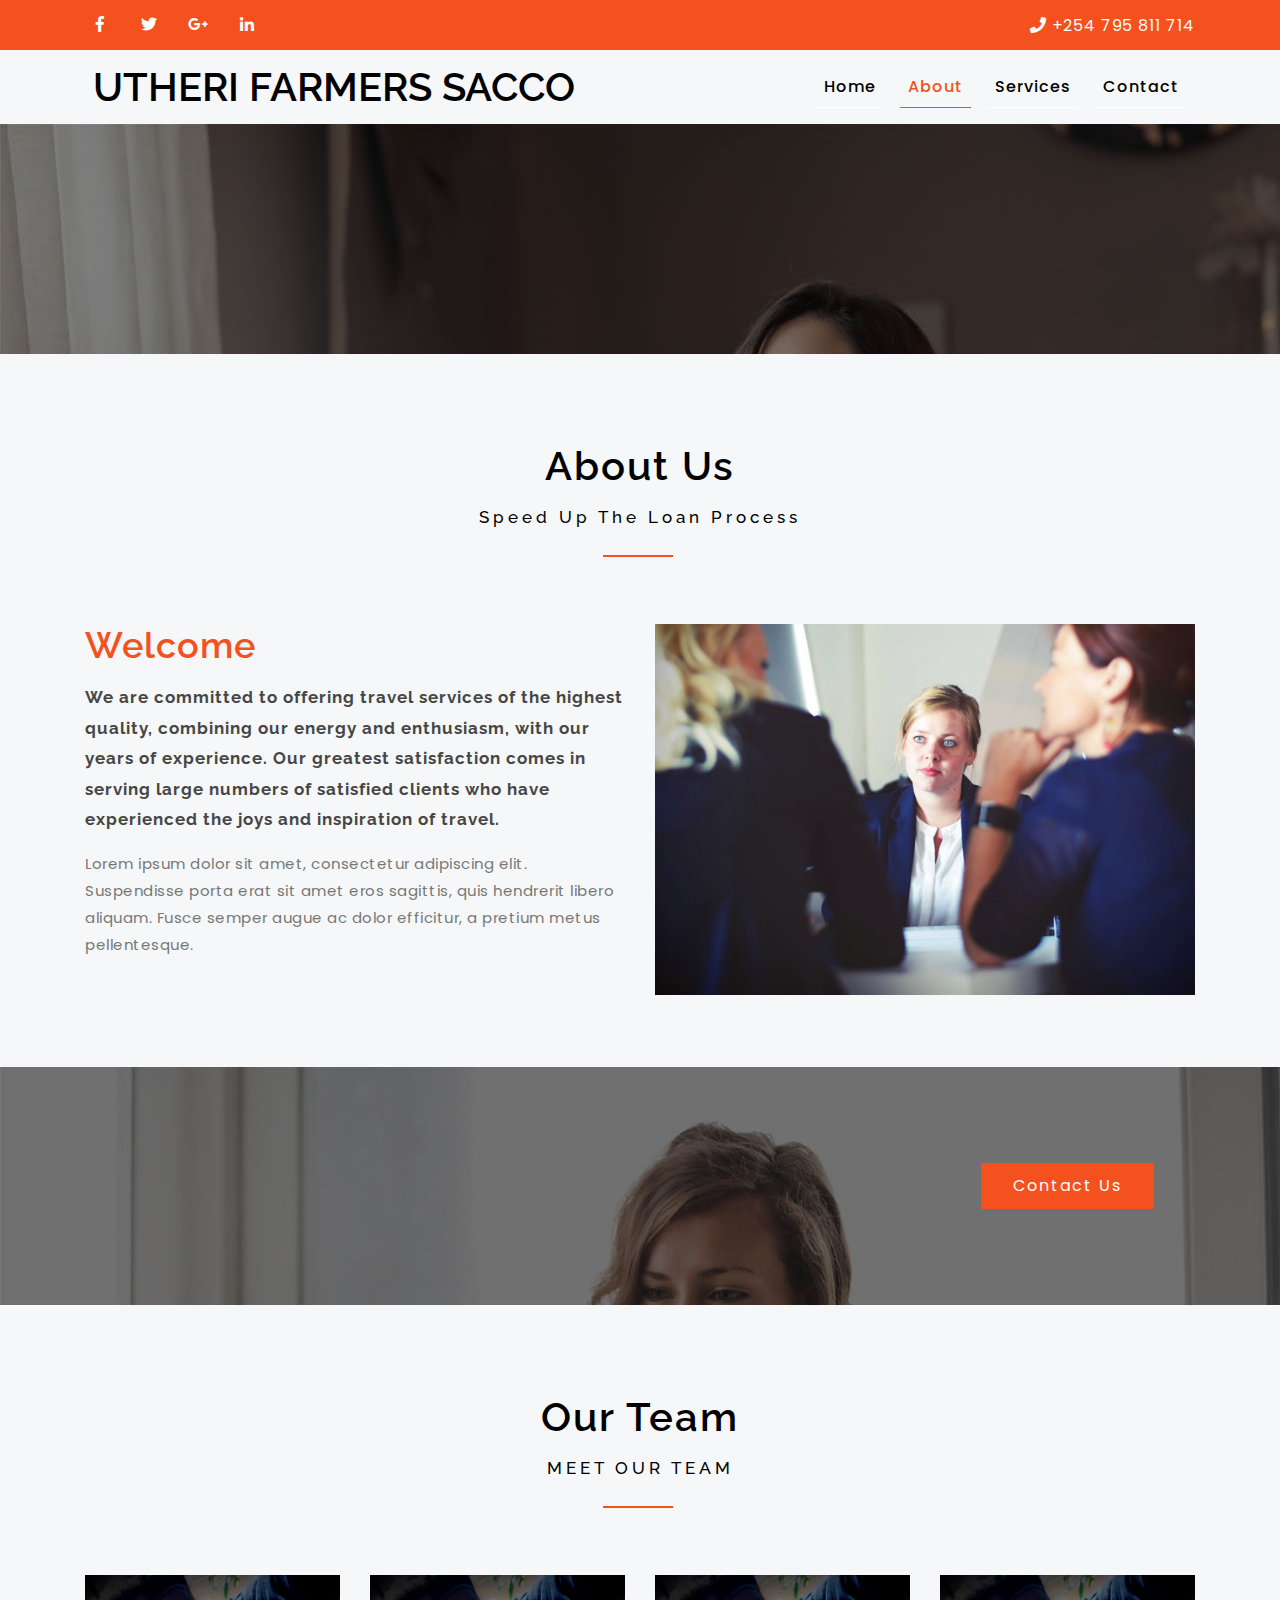
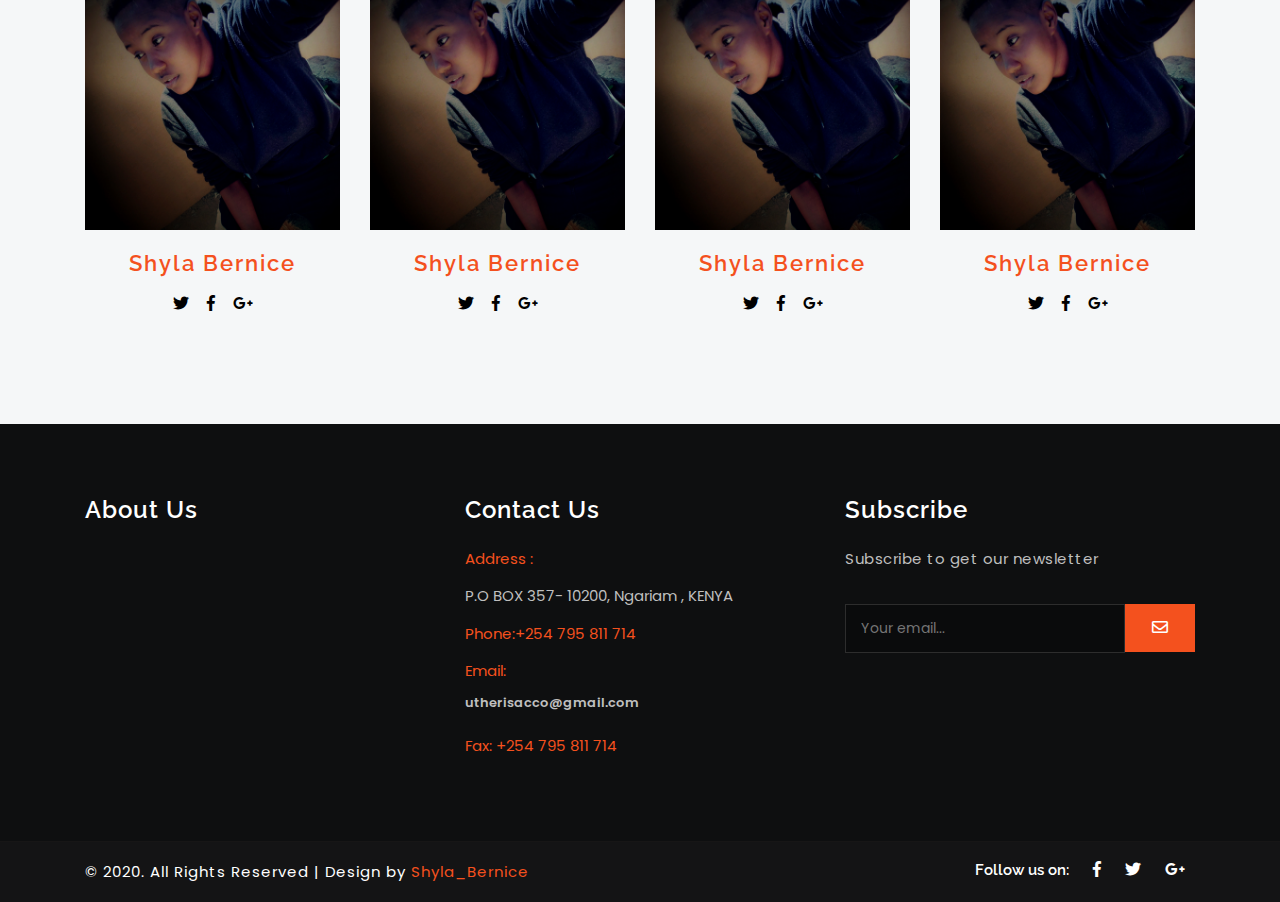
==== about.html @ 1e0673fe "first" ====
<!--
Author: W3layouts
Author URL: http://w3layouts.com
License: Creative Commons Attribution 3.0 Unported
License URL: http://creativecommons.org/licenses/by/3.0/
-->
<!DOCTYPE HTML>
<html lang="zxx">

<head>
	<title>UTHERI</title>
	<meta name="viewport" content="width=device-width, initial-scale=1">
	<meta charset="utf-8">
	<meta name="keywords" content="Home Loan Responsive web template, Bootstrap Web Templates, Flat Web Templates, Android Compatible web template, 
SmartPhone Compatible web template, free WebDesigns for Nokia, Samsung, LG, SonyEricsson, Motorola web design" />
	<script>
		addEventListener("load", function () {
			setTimeout(hideURLbar, 0);
		}, false);

		function hideURLbar() {
			window.scrollTo(0, 1);
		}
	</script>

	<!-- Bootstrap Core CSS -->
	<link href="css/bootstrap.css" rel='stylesheet' type='text/css' />
	<link href="css/style.css" rel='stylesheet' type='text/css' />
	<!-- font-awesome icons -->
	<link href="css/fontawesome-all.min.css" rel="stylesheet">
	<!-- //Custom Theme files -->
	<!-- online fonts -->
	<!-- titles -->
	<link href="//fonts.googleapis.com/css?family=Raleway:300,400,500,600,700,800,900" rel="stylesheet">
	<!-- body -->
	<link href="//fonts.googleapis.com/css?family=Poppins:400,500,600,700,800" rel="stylesheet">
</head>

<body>
		
	<!-- header -->
	<header>
		<div class="top">
				<div class="container">
					<div class="t-op row">
						<div class="col-sm-6 top-middle">
							<ul>
								<li><a href="#"><i class="fab fa-facebook-f"></i></a></li>
								<li><a href="#"><i class="fab fa-twitter"></i></a></li>
								<li><a href="#"><i class="fab fa-google-plus-g"></i></a></li>
								<li><a href="#"><i class="fab fa-linkedin-in"></i></a></li>
							</ul>
						</div>
						<div class="col-sm-6 top-left">
							<ul>
								<li><i class="fas fa-phone"></i> +254 795 811 714 </li>
							</ul>
						</div>
					</div>
				</div>
			</div>
			<div class="container">
				<nav class="navbar navbar-expand-lg navbar-light">
					<h1>
						<a class="navbar-brand text-capitalize" href="index.html">
							UTHERI FARMERS SACCO
						</a>
					</h1>
					<button class="navbar-toggler" type="button" data-toggle="collapse" data-target="#navbarSupportedContent" aria-controls="navbarSupportedContent"
						aria-expanded="false" aria-label="Toggle navigation">
						<span class="navbar-toggler-icon"></span>
					</button>
					<div class="collapse navbar-collapse" id="navbarSupportedContent">
						<ul class="navbar-nav text-center  ml-lg-auto">
							<li class="nav-item mr-3">
								<a class="nav-link" href="index.html">Home
									<span class="sr-only">(current)</span>
								</a>
							</li>
							<li class="nav-item  active mr-3">
								<a class="nav-link" href="about.html">About</a>
							</li>
							<li class="nav-item  mr-3">
								<a class="nav-link" href="services.html">Services</a>
							</li>
						
							<li class="nav-item">
								<a class="nav-link" href="contact.html">contact</a>
							</li>
						</ul>
					</div>
				</nav>
			</div>
		</header>
		<!-- //header -->
	<!-- banner -->
	<section class="banner-1">
	</section>
	<!-- //banner -->
	<!-- about -->
	<section class="welcome py-5">
		<div class="container py-md-4 mt-md-3">
			<h2 class="heading-agileinfo">About Us <span>Speed Up the Loan Process</span></h2>
			<span class="w3-line black"></span>
			<div class="row about-tp mt-md-5 pt-5">
				<div class="col-lg-6 welcome-left">
					<h3>Welcome</h3>
					<h4>We are committed to offering travel services of the highest quality, combining our energy and enthusiasm, with our years
						of experience. Our greatest satisfaction comes in serving large numbers of satisfied clients who have experienced the
						joys and inspiration of travel.</h4>
					<p>Lorem ipsum dolor sit amet, consectetur adipiscing elit. Suspendisse porta erat sit amet eros sagittis, quis hendrerit
						libero aliquam. Fusce semper augue ac dolor efficitur, a pretium metus pellentesque.</p>
				</div>
				<div class="col-lg-6 welcome-right">
					<div class="welcome-right-top">
						<img src="images/g1.jpg" alt="" class="img-fluid">
					</div>
				</div>
			</div>
		</div>
	</section>
	<!-- //about -->
	<!-- w3layouts_bottom -->
<section class="w3layouts_bottom">
	<div class="container">
		<div class="row">
			<div class="col-lg-9 w3layouts_getin_info">
				<h3></h3>
			</div>
			<div class="col-lg-3 w3layouts_getin">
				<a href="contact.html">Contact Us</a>
			</div>
		</div>
	</div>
</section>
<!-- //w3layouts_bottom -->

	<!-- about-team -->
	<section class="team py-5">
		<div class="container py-md-4 mt-md-3">
			<h3 class="heading-agileinfo">Our Team <span>MEET OUR TEAM </span></h3>
			<span class="w3-line black"></span>
			<div class="row team-row-agileinfo mt-md-5 pt-5">
				<div class="col-lg-3 col-md-6 col-sm-6 team-grids">
					<div class="thumbnail team-agileits">
						<img src="images/me.jpg" class="img-fluid" alt="" />
						<div class="effectd-caption">
							<h4 class="mb-3">Shyla Bernice</h4>
							<div class="social-lsicon">
								<a href="#" class="social-button twitter">
									<span class="fab fa-twitter"></span>
								</a>
								<a href="#" class="social-button facebook">
									<span class="fab fa-facebook-f"></span>
								</a>
								<a href="#" class="social-button google">
									<span class="fab fa-google-plus-g"></span>
								</a>
							</div>
						</div>
					</div>
				</div>
				<div class="col-lg-3 col-md-6 col-sm-6 team-grids">
					<div class="thumbnail team-agileits">
						<img src="images/me.jpg" class="img-fluid" alt="" />
						<div class="effectd-caption">
							<h4 class="mb-3">Shyla Bernice </h4>
							<div class="social-lsicon">
								<a href="#" class="social-button twitter">
									<span class="fab fa-twitter"></span>
								</a>
								<a href="#" class="social-button facebook">
									<span class="fab fa-facebook-f"></span>
								</a>
								<a href="#" class="social-button google">
									<span class="fab fa-google-plus-g"></span>
								</a>
							</div>
						</div>
					</div>
				</div>
				<div class="col-lg-3 col-md-6 col-sm-6 team-grids">
					<div class="thumbnail team-agileits">
						<img src="images/me.jpg" class="img-fluid" alt="" />
						<div class="effectd-caption">
							<h4 class="mb-3">Shyla Bernice</h4>
							<div class="social-lsicon">
								<a href="#" class="social-button twitter">
									<span class="fab fa-twitter"></span>
								</a>
								<a href="#" class="social-button facebook">
									<span class="fab fa-facebook-f"></span>
								</a>
								<a href="#" class="social-button google">
									<span class="fab fa-google-plus-g"></span>
								</a>
							</div>
						</div>
					</div>
				</div>
				<div class="col-lg-3 col-md-6 col-sm-6 team-grids">
					<div class="thumbnail team-agileits">
						<img src="images/me.jpg" class="img-fluid" alt="" />
						<div class="effectd-caption">
							<h4 class="mb-3">Shyla Bernice</h4>
							<div class="social-lsicon">
								<a href="#" class="social-button twitter">
									<span class="fab fa-twitter"></span>
								</a>
								<a href="#" class="social-button facebook">
									<span class="fab fa-facebook-f"></span>
								</a>
								<a href="#" class="social-button google">
									<span class="fab fa-google-plus-g"></span>
								</a>
							</div>
						</div>
					</div>
				</div>
			</div>
		</div>
	</section>
	<!-- //about-team -->

<!--footer-->
<footer>
	<div class="container py-md-4 mt-md-3">
		<div class="row footer-top-w3layouts-agile py-5">
			<div class="col-lg-4 col-md-6 col-sm-6 footer-grid">
				<div class="footer-title">
					<h3>About Us</h3>
				</div>
				<div class="footer-text">
					<p>

					</p>
				</div>
			</div>
			<div class="col-lg-4 col-md-6 col-sm-6 footer-grid">
				<div class="footer-title">
					<h3>Contact Us</h3>
				</div>
				<div class="footer-office-hour">
					<ul>
						<li class="hd">Address :</li>
						<li>P.O BOX 357- 10200, Ngariam , KENYA</li>

					</ul>
					<ul>
						<li class="hd">Phone:+254 795 811 714 </li>
						<li class="hd">Email:
							<a href="mailto:info@example.com">utherisacco@gmail.com</a>
						</li>
						<li class="hd">Fax: +254 795 811 714</li>
					</ul>
				</div>
			</div>
			
			<div class="col-lg-4 col-md-6 col-sm-6 footer-grid">
				<div class="footer-title">
					<h3>Subscribe</h3>
				</div>
				<p>Subscribe to get our newsletter </p>
				<form action="#" method="post" class="newsletter">
					<input class="email" type="email" placeholder="Your email..." required="">
					<button class="btn1">
						<i class="far fa-envelope"></i>
					</button>
				</form>
				<div class="clearfix"></div>
			</div>
		</div>
	</div>
</footer>
<!---->
<div class="copyright py-3">
	<div class="container">
		<div class="copyrighttop">
			<ul>
				<li>
					<h4>Follow us on:</h4>
				</li>
				<li>
					<a class="facebook" href="#">
						<i class="fab fa-facebook-f"></i>
					</a>
				</li>
				<li>
					<a class="facebook" href="#">
						<i class="fab fa-twitter"></i>
					</a>
				</li>
				<li>
					<a class="facebook" href="#">
						<i class="fab fa-google-plus-g"></i>
					</a>
				</li>
			
			</ul>
		</div>
		<div class="copyrightbottom">
			<p>© 2020. All Rights Reserved | Design by
				<a href="....">Shyla_Bernice</a>
			</p>
		</div>
		<div class="clearfix"></div>
	</div>
</div>

<!-- //Modal -->
<!-- js-->
	<script src="js/jquery-2.2.3.min.js"></script>
<!-- js-->
	<!-- Bootstrap Core JavaScript -->
	<script src="js/bootstrap.js ">
	</script>
	<!-- //Bootstrap Core JavaScript -->
</body>
</html>
---- css/style.css ----
/*
Author: W3layout
Author URL: http://w3layouts.com
License: Creative Commons Attribution 3.0 Unported
License URL: http://creativecommons.org/licenses/by/3.0/
*/

html,
body {
    font-family: 'Poppins', sans-serif;
    font-size: 100%;
    overflow-x: hidden;
	background:#f5f7f8;
}

body a {
    transition: 0.5s all ease;
    -webkit-transition: 0.5s all ease;
    -moz-transition: 0.5s all ease;
    -o-transition: 0.5s all ease;
    -ms-transition: 0.5s all ease;
    text-decoration: none;
}

h1,
h2,
h3,
h4,
h5,
h6 {
    margin: 0;
	font-weight: 600;
    font-family: 'Raleway', sans-serif;
}

p {
    line-height: 1.8;
    font-size: 15px;
    color: #333;
    letter-spacing: 0.5px;
}

ul {
    margin: 0;
    padding: 0;
}

li {
    list-style-type: none;
}

body a:hover {
    text-decoration: none;
}

/* banner */

/* header */

.navbar-light .navbar-brand {
    font-size: 1em;
    color: #000;
}

header h1 a span {
    color: #fff;
    display: block;
    font-size: 12px;
    letter-spacing: 5px;
    word-spacing: 5px;
}

.navbar-light .navbar-nav .nav-link {
    font-weight: 500;
    text-transform: capitalize;
    color: #000;
    letter-spacing: 1px;
    border-bottom: 1px solid #fff;
}

.navbar-light .navbar-nav .nav-link:hover,
.navbar-light .navbar-nav .nav-link:focus,
.navbar-light .navbar-nav .show>.nav-link,
.navbar-light .navbar-nav .active>.nav-link,
.navbar-light .navbar-nav .nav-link.show,
.navbar-light .navbar-nav .nav-link.active {
    color: #f4511e;
    border-bottom: 1px solid #f4511e;
}

.w3ls-btn {
    letter-spacing: 1px;
    font-weight: 600;
}

/*-- //header --*/
/* -- TOP HEADER */
.top-middle li {
    display: inline-block;
}
.top .top-middle, .top .top-right {
    padding: 0px;
}
.top .top-left {
    padding: 4px 0 0;
    text-align: right;
}
.top-left li {
    display: inline-block;
	color:#fff;
    margin-right: 0em;
    letter-spacing: 1px;
}
.top {
    padding: 10px 0;
    background: #f4511e;
}
.top-middle {
    text-align: left;
}
.top-left p{
	color:#fff;
    font-size: 16px;
    margin-top: 3px;
}
.top-left i.fab fa {
    margin-right: 2px;
    color: #ffffff;
    font-size: 20px;
}

.top-middle li {
    margin-right: 15px;
}
.top-middle i.fab.fa-facebook-f {
    font-size: 16px;
    text-align: center;
    line-height: 29px;
    width: 30px;
    height: 30px;
}
.top-middle i.fab.fa-facebook-f:hover {
    color: #527dbd;
}
.top-middle i.fab.fa-twitter {
    font-size: 16px;
    text-align: center;
    line-height: 29px;
    width: 30px;
    height: 30px;
}
.top-middle i.fab.fa-twitter:hover {
    color: #1da1f2;
}
.top-middle i.fab.fa-google-plus-g {
    font-size: 16px;
    text-align: center;
    line-height: 29px;
    width: 30px;
    height: 30px;
}
.top-middle i.fab.fa-google-plus-g:hover {
    color: #dd4b39;
}
.top-middle i.fab.fa-linkedin-in {
    font-size: 16px;
    text-align: center;
    line-height: 29px;
    width: 30px;
    height: 30px;
}
.top-middle i.fab.fa-linkedin-in:hover {
    color: #0077b5;
}
.top-middle  i.fab {
	color: #fff;
	transition: 0.5s all;
	-webkit-transition: 0.5s all;
	-moz-transition: 0.5s all;
	-o-transition: 0.5s all;
	-ms-transition: 0.5s all;
}
.t-op.row {
    margin: 0;
}
/* -- //TOP HEADER */ 
.navbar {
    padding: 0.5rem 0.5rem;
}
/* banner */

.bg1 {
    background: url(../images/coffee.jpg)no-repeat;
    -webkit-background-size: cover;
    -moz-background-size: cover;
    -o-background-size: cover;
    -ms-background-size: cover;
    background-size: cover;
    height: 45vw;
}

.bg2 {
    background: url(../images/cow.jpg)no-repeat;
    -webkit-background-size: cover;
    -moz-background-size: cover;
    -o-background-size: cover;
    -ms-background-size: cover;
    background-size: cover;
    height: 45vw;
}

.bg3 {
    background: url(../images/berry.jpg)no-repeat;
    -webkit-background-size: cover;
    -moz-background-size: cover;
    -o-background-size: cover;
    -ms-background-size: cover;
    background-size: cover;
    height: 45vw;
}

.banner-text {
    padding: 15vw 0 0;
}
h4.agile-title {
    color: #fff;
    font-size: 2.8em;
    text-shadow: 3px 1px 1px #000;
    font-weight: 500;
    line-height: 1.5em;
    letter-spacing: 2px;
    width: 57%;
}
/*-- text Slider --*/

#slider {
    box-shadow: none;
    -moz-box-shadow: none;
    -webkit-box-shadow: none;
    margin: 0 auto;
}

.rslides_tabs {
    list-style: none;
    padding: 0;
    background: rgba(0, 0, 0, .25);
    box-shadow: 0 0 1px rgba(255, 255, 255, .3), inset 0 0 5px rgba(0, 0, 0, 1.0);
    -moz-box-shadow: 0 0 1px rgba(255, 255, 255, .3), inset 0 0 5px rgba(0, 0, 0, 1.0);
    -webkit-box-shadow: 0 0 1px rgba(255, 255, 255, .3), inset 0 0 5px rgba(0, 0, 0, 1.0);
    font-size: 18px;
    list-style: none;
    margin: 0 auto 50px;
    max-width: 540px;
    padding: 10px 0;
    text-align: center;
    width: 100%;
}

.rslides_tabs li {
    display: inline;
    float: none;
    margin-right: 1px;
}

.rslides_tabs a {
    width:auto;
    line-height: 20px;
    padding: 9px 20px;
    height: auto;
    background: transparent;
    display: inline;
}

.rslides_tabs li:first-child {
    margin-left: 0;
}

.rslides_tabs .rslides_here a {
    background: rgba(255, 255, 255, .1);
    color: #fff;
    font-weight: bold;
}

.events {
    list-style: none;
}

.callbacks_container {
    position: relative;
}

.callbacks li {
    position: absolute;
    width: 100%;
    left: 0;
    top: 0;
}

.callbacks_tabs li {
    display: block;
    margin: 0.5em 0;
}

.callbacks_tabs a {
    height: 12px;
    width: 12px;
    display: inline-block;
    background: #fff;
    -webkit-border-radius: 50%;
    border-radius: 50%;
    -moz-border-radius: 50%;
    -ms-border-radius: 50%;
    -o-border-radius: 50%;
    position: relative;
    font-size: 0;
}

.callbacks_tabs a:after {
    content: "";
    position: absolute;
    width: 22px;
    height: 22px;
    border: 1px solid white;
    -webkit-border-radius: 50%;
    border-radius: 50%;
    -moz-border-radius: 50%;
    -ms-border-radius: 50%;
    -o-border-radius: 50%;
    top: -5px;
    left: -5px;
    -webkit-transform: scale(0);
    -moz-transform: scale(0);
    -o-transform: scale(0);
    transform: scale(0);
    -ms-transform: scale(0);
    -webkit-transition: .5s all;
    -moz-transition: .5s all;
    transition: .5s all;
}

.callbacks_here a:after {
    border-color: #fff;
    -webkit-transform: scale(1);
    -moz-transform: scale(1);
    -o-transform: scale(1);
    transform: scale(1);
    -ms-transform: scale(1);
}

/*
.callbacks_nav {
	position: absolute;
	-webkit-tap-highlight-color: rgba(0, 0, 0, 0);
	top: 78%;
	opacity: 0.7;
	z-index: 3;
	text-indent: -9999px;
	overflow: hidden;
	text-decoration: none;
	height: 34px;
	width: 34px;
	background: url("../images/left.png") no-repeat 0px 0px;
}
.callbacks_nav.prev {
	left: auto;
	background: url("../images/back.png") no-repeat 0px 0px;
	left: 18em;
}
.callbacks_nav.next {
	left: auto;
	background: url("../images/next.png") no-repeat 0px 0px;
	right: 18em;
}
.callbacks_nav:active {
	opacity: 1.0;
}
.callbacks2_nav:active {
	opacity: 1.0;
}*/

#slider-pager a {
    display: inline-block;
}

#slider-pager span {
    float: left;
}

#slider-pager span {
    width: 100px;
    height: 15px;
    background: #fff;
    display: inline-block;
    border-radius: 30em;
    opacity: 0.6;
}

#slider-pager .rslides_here a {
    background: #FFF;
    border-radius: 30em;
    opacity: 1;
}

#slider-pager a {
    padding: 0;
}

#slider-pager li {
    display: inline-block;
}

.rslides {
    position: relative;
    list-style: none;
    overflow: hidden;
    padding: 0;
    margin: 0;
    width: 100%;
}

.rslides li {
    -webkit-backface-visibility: hidden;
    position: absolute;
    display: none;
    left: 0%;
    top: 0;
    width: 100%;
}

.rslides li {
    position: relative;
    display: block;
    float: none;
}

.rslides img {
    height: auto;
    border: 0;
}

.callbacks_tabs li {
    display: inline-block;
}

.callbacks li {
    position: absolute;
    width: 100%;
    left: 0;
    top: 0;
}

.callbacks_tabs li {
    display: inline-block;
    margin: 0 0.5em;
}

.callbacks_tabs a {
    height: 12px;
    width: 12px;
    display: inline-block;
    background: #fff;
    -webkit-border-radius: 50%;
    border-radius: 50%;
    -moz-border-radius: 50%;
    -ms-border-radius: 50%;
    -o-border-radius: 50%;
    position: relative;
    font-size: 0;
}

.callbacks_tabs a:after {
    content: "";
    position: absolute;
    width: 22px;
    height: 22px;
    border: 1px solid white;
    -webkit-border-radius: 50%;
    border-radius: 50%;
    -moz-border-radius: 50%;
    -ms-border-radius: 50%;
    -o-border-radius: 50%;
    top: -5px;
    left: -5px;
    -webkit-transform: scale(0);
    -moz-transform: scale(0);
    -o-transform: scale(0);
    transform: scale(0);
    -ms-transform: scale(0);
    -webkit-transition: .5s all;
    -moz-transition: .5s all;
    transition: .5s all;
}

.callbacks_here a:after {
    border-color: #fff;
    -webkit-transform: scale(1);
    -moz-transform: scale(1);
    -o-transform: scale(1);
    transform: scale(1);
    -ms-transform: scale(1);
}

p.sub-para {
    font-size: 18px;
    color: #fff;
    letter-spacing: 2px;
    font-weight: 300;
}

.callbacks_tabs {
    list-style: none;
    position: absolute;
    right: 50px;
    bottom: 20px;
    z-index: 2;
    border-radius: 5px;
}

.slider-top span {
    font-weight: 600;
}
.slider-info p {
    font-size: 15px;
    letter-spacing: 1px;
    margin-top: 1em;
    text-transform: capitalize;
    width: 66%;
}

.slider-info a {
    color: #f9f9f9;
    font-size: 17px;
    font-weight: 600;
    letter-spacing: 1px;
    text-shadow: 2px 1px 1px #000;
}

/* //text slider */

/* //banner */

.new_top i {
    font-size: 30px;
    color: #f4511e;
}
.new_top h3 {
    font-size: 22px;
    letter-spacing: 2px;
    font-weight: 600;
    line-height: 1.4em;
    color: #000000;
}
.new_top p {
    font-size: 15px;
    line-height: 1.8em;
    color: #777;
}
.new_top {
    padding: 55px 40px;
    -webkit-box-shadow: 0 12px 30px rgba(0, 0, 0, 0.04);
    box-shadow: 0 12px 30px rgba(0, 0, 0, 0.04);
    background: #fff;
}
/*-- details --*/
h3.w3ls-title {
    font-size: 2.7em;
    color: #000;
}
.card.w3l-acd:nth-child(2) {
    margin: 1em 0;
}
span.fa.fa-check.mr-2 {
    color: #f4511e;
}
.card-header {
    padding: 0.4rem 1.25rem;
}
button.btn.btn-link {
    color: #000;
    letter-spacing: 2px;
    font-weight: 600;
}
button.btn.btn-link:hover{
	text-decoration:none;
}
/*-- //details --*/
/*-- stats --*/
.w3layouts_stats_left {
    padding: 0;
    text-align: center;
}
.w3layouts_stats_left p {
    font-size: 3.5em;
    font-weight: 500;
    letter-spacing: 2px;
    color: #f4511e;
    margin: 0 0 0.2em 0;
}
.w3layouts_stats_left h3 {
    font-size: 18px;
    color: #000;
    letter-spacing: 1px;
}
.inner_w3l_agile_grids-1 h6 {
    font-size: 15px;
    margin-top: 0.8em;
    color: #000;
}
section.stats h4 {
    font-size: 40px;
    width: 65%;
    text-align: center;
	line-height: 1.2em;
    margin: 0 auto;
    color: #2c363e;
    text-shadow: 0 1px 2px rgba(0, 0, 0, 0.37);
}
p.stap {
    font-size: 15px;
    color: #000;
    margin: 1em 0 5em;
    text-align: center;
}
/*-- //stats --*/

/*-- team --*/ 
.team-grids .team-agileimg {
	overflow: hidden;
	position: relative;
	display: block;
}
.captn h4 {
    color:#ea8116;
    font-size: 2.1em;
    margin-top: 2px;
}
.captn p {
    font-size: 1em;
    margin-top: 0.5em;
	color:#fff;
	line-height:1.8em;
}
.team-grids .captn {
    display: inline-block;
    height: 100%;
    width: 100%;
    position: absolute;
    top: -100%;
    right: 0;
    background-color: rgba(0, 0, 0, 0.65);
    text-align: center;
    -o-transition: all 0.5s;
    -moz-transition: all 0.5s;
    -ms-transition: all 0.5s;
    -webkit-transition: all 0.5s;
    transition: all 0.5s;
}
.captn-top {
    padding: 22% 10%;
}
.team-agileimg:hover .captn {
	width: 100%;
	top: 0%;
}
.team-grids .agileits_social_list li {
    margin: 0 0.5em;
}
.team .social-w3lsicon { 
    -webkit-transform: scale(0);
    -moz-transform: scale(0);
    -o-transform: scale(0);
    -ms-transform: scale(0);
    transform: scale(0);
    -webkit-transition: 1s all;
    -moz-transition: 1s all;
    transition: 1s all;
}
.team-agileimg:hover .social-w3lsicon{
    -webkit-transform: scale(1);
	-moz-transform: scale(1);
	-o-transform: scale(1);
	-ms-transform: scale(1);
    transform: scale(1);
}
.agileinfo-social-grids ul li {
    display: inline-block;
}
.agileinfo-social-grids ul li a {
	color: #FFFFFF;
    text-align: center;
}
.agileinfo-social-grids ul li a i.fa{
    transition: 0.5s all;
    -webkit-transition: 0.5s all;
    -moz-transition: 0.5s all;
    -o-transition: 0.5s all;
    -ms-transition: 0.5s all; 
    width: 40px;
    height: 40px;
    line-height:2.8em;
	-webkit-border-radius: 50%;
	-moz-border-radius: 50%;
	-o-border-radius: 50%;
	-ms-border-radius: 50%;
    border-radius: 50%;
}
.agileinfo-social-grids ul li a i.fa.fa-facebook:hover {
	background:#3b5998;
}
.agileinfo-social-grids ul li a i.fa.fa-twitter{
	margin:0 .5em;
}
.agileinfo-social-grids ul li a i.fa.fa-twitter:hover{
	background: #55acee;
}
.agileinfo-social-grids ul li a i.fa.fa-rss{
	margin:0 .5em 0 0;
}
.agileinfo-social-grids ul li a i.fa.fa-rss:hover{
	background: #f26522;
}
.agileinfo-social-grids ul li a i.fa.fa-vk:hover{
	background: #45668e;
}
/*-- //team --*/
/* video popup */

.pop-bg {
    background: url(../images/bg3.jpg)no-repeat center;
    background-size: cover;
    min-height: 35vw;
}

.button {
    padding: 8em 0em 0em;
}

.button a {
    padding: 10px 22px;
    display: inline-block;
    background: rgba(48, 42, 42, 0.85);
    border-radius: 11px;
    color: #ffffff;
    outline: none;
    -webkit-transition: 0.5s all;
    -o-transition: 0.5s all;
    -moz-transition: 0.5s all;
    -ms-transition: 0.5s all;
    transition: 0.5s all;
}

.button span {
    font-size: 20px;
    vertical-align: middle;
}

.pop-bg2 .button {
    padding-top: 17em;
}

.demo-left iframe {
    width: 100%;
    border: none;
}

.small-demo iframe {
    min-height: 196px;
}

.video-grid1 {
    padding: 0;
}

.pop-row2 {
    margin: 1.5em 0;
}

.pop-row2-middle {
    margin: 0 1.2em;
}

.poprow-3 {
    margin-right: 1.2em;
}

.popl-row {
    margin-top: 1.5em;
}

h3.video-txt {
    color: #000;
    font-size: 1.3em;
    font-weight: 600;
    margin-bottom: 4px;
    line-height: 1.5;
}

p.video-p-agileinfo {
    letter-spacing: 0.3px;
}

.img-caption {
    background: #ededed;
    padding: 1em;
}

.img-caption p.video-p-agileinfo {
    letter-spacing: 0.3px;
    font-size: 0.9em;
}

/* //video popup */

arrow-container,
.arrow-1 {
    width: 100px;
    height: 100px;
}

.arrow-container {
    position: absolute;
    bottom: 25px;
    left: 47%;
    right: 0;
    top: 42%;
}

.arrow-1 {
    background:transparent;
    opacity: 0.5;
    border-radius: 50%;
    position: absolute;
}

.arrow-2 {
    width: 60px;
    height: 60px;
    background:#f4511e;
    border-radius: 50%;
    position: absolute;
    top: 20px;
    left: 20px;
    z-index: 1;
    display: table;
}

.arrow-2:focus {
    text-decoration: none;
}

.arrow-2:before {
    width: 52px;
    height: 52px;
    content: "";
    border: 2px solid #fff;
    border-radius: 50%;
    position: absolute;
    top: 4px;
    left: 4px;
}

.arrow-2 i.fa {
    font-size: 1.2em;
    display: table-cell;
    vertical-align: middle;
    text-align: center;
    color: #fff;
}
/* testimonials */

.carousel-indicators .active {
    background: #f4511e;
}

.content {
    margin-top: 20px;
}

.adjust1 {
    float: left;
    margin-bottom: 0;
    border: none;
}

.adjust2 {
    margin: 0;
}

.carousel-indicators li {
    background: #000;
	cursor:pointer;
}

.carousel-control {
    color: #fff;
    bottom: 0;
}

.carousel-control:hover,
.carousel-control:focus {
    color: #fff;
}

.carousel-control.left,
.carousel-control.right {
    background-image: none;
}

.media-object {
    margin: auto;
    margin-top: 1em;
    border-radius: 50%;
}
.adjust1 {
    margin-bottom: 2px;
    border: 0;
    background: #ffffff;
    box-shadow: 0 0 29px 0 rgba(41, 41, 41, 0.19);
    padding: 48px 48px 65px;
}
@media screen and (max-width: 768px) {
    .media-object {
        margin-top: 0;
    }
}


/* //testimonials */

p.Lor {
    font-size: 15px;
    color: #777;
    line-height: 1.8em;
}
/*-- testimonials --*/
.about-right h4 {
    font-size: 24px;
    font-weight: 600;
    color:#131212;
}
.testi-text {
    position: relative;
    padding: 24px;
}
.fone {
    margin-top: 30px;
}
.carousel-control .active {
    background: #31708f;
}
.adjust1 p {
    color: #777;
    line-height: 1.8em;
    text-align: left;
    font-size: 15px;
    letter-spacing: 1px;
}

.testi-left .carousel-control.left,
.testi-left .carousel-control.right {
    width: 19px;
    height: 19px;
}

.testi-text1:before {
    border-left: 10px solid #ad1a0a;
    border-right: none !important;
    left: auto !important;
    right: -3% !important;
}
.testi-text h4 {
    font-size: 1.3em;
    color: #f4511e;
    line-height: 1.5em;
    font-weight: 600;
    letter-spacing: 2px;
    text-align: left;
}
.caption.testi-text span {
    font-size: 1.2em;
    margin-right: 10px;
    color: #777;
}

.testi-text h5 {
    font-size: 1em;
    color: #000 ;
    line-height: 1.5em;
    font-weight: 600;
	letter-spacing:2px;
    text-align: left;
}

.testi-left {
    width: 89%;
    margin: 0 auto;
    position: relative;
}
/*-- //testimonials --*/
.stats1 {
    background: #ffffff;
    box-shadow: 0 0 29px 0 rgba(41, 41, 41, 0.19);
    padding: 57px;
}
.features{
     background: url(../images/bg2.jpg)no-repeat center;
	 background-size:cover;
}
.row.stats_inner.top-st {
    border-top: 1px solid #e8e8e8;
}
.stat-grids:nth-child(1){
    border-right: 1px solid #e8e8e8;
}
.heading-agileinfo {
    font-weight: 600;
    letter-spacing: 2px;
    font-size: 40px;
    text-align: center;
    color: #000;
    text-transform: capitalize;
    position: relative;
    margin-top: 0;
}
.heading-agileinfo span {
    display: block;
    font-size: 17px!important;
    margin-top: 1em;
    letter-spacing: 4px;
    text-transform: capitalize;
    color: #000000;
    font-weight: 500;
}
.heading-agileinfo span:after {
    content: '';
    background:#f4511e;
    height: 2px;
    width: 70px;
    position: absolute;
    top: 132%;
    right: 47%;
}
/*-- news --*/
h5.card-title {
    font-size: 20px;
    letter-spacing: 2px;
    margin-bottom: 1em;
    color: #f4511e;
	font-weight: 600;
}
p.card-text {
    color: #777;
    font-size: 15px;
    line-height: 1.8em;
    letter-spacing: 1px;
}
/*-- //card --*/
h4.modal-title {
    font-size: 24px;
    color:#f4511e;
    font-weight: 600;
    letter-spacing: 2px;
}
.modal-body p {
    font-size: 15px;
    color: #777;
    line-height: 1.8em;
    padding: 20px 0;
}
/*--news--*/
footer {
	background-color: #0e0f10;
}

footer h3{
	font-size: 1.5em;
	color: #ffffff;
	margin-bottom: 20px;
	letter-spacing: 1px;
}

footer p {
    color: #bfbfbf;
    font-size: 15px;
    line-height: 1.8em;
}
footer ul li {
    display: block;
    color: #bfbfbf;
    font-weight: 400;
    font-size: 15px;
    line-height: 1.8em;
    margin: 0.7em 0;
}

footer-list i {
	padding-right: 10px;
	color: #ffa41f;
}

footer ul li a {
	color: #bfbfbf;
	font-size: 13px;
	font-weight: 600;
	display: block;
	padding: 5px 0px;
	text-decoration: none;
	-webkit-transition: all 0.4s;
	transition: all 0.4s;
}

footer ul li a:hover {
	color: #ffa41f;
}

footer ul li.hd {
	color: #f4511e ;
}

.newsletter .email {
	background-color: #F4F4F4;
	border: none;
}

.flickr-grid {
	float: left;
	width: 32%;
	margin: 0 0.1em .2em;
}

.flickr-grid a img {
	width: 100%;
	padding: 0.3em;
	border: 1px solid #333333;
}

.newsletter .email {
	outline: none;
	padding: 13px 15px;
	color: #fff;
	font-size: 14px;
	width: 80%;
	background: rgba(0, 0, 0, 0.22);
	border: 1px solid #2d2d2d;
}

.newsletter {
	position: relative;
	margin-top: 2em;
}

button.btn1 {
	color: #fff;
	border: none;
	padding: 12px 0;
	text-align: center;
	text-decoration: none;
	background: #f4511e ;
	-webkit-transition: 0.5s all;
	-moz-transition: 0.5s all;
	-o-transition: 0.5s all;
	-ms-transition: 0.5s all;
	transition: 0.5s all;
	float: right;
	cursor: pointer;
	width: 20%;
}

/*--//footer--*/

/*--/copyright--*/

.copyright ul li {
	display: inline-block;
	padding: 0 10px;
}

a.facebook {
	color: #fff;
	font-size: 16px;
}

a.facebook:hover {
	color: #f4511e ;
}

.copyrighttop {
	float: right;
}

.copyrightbottom {
	float: left;
}

.copyright {
	background: #141415;
	color: #fff;
	border-top: 1px solid rgba(25, 24, 24, 0.58);
}

.copyrightbottom p {
    color: #fff;
    letter-spacing: 1px;
    font-size: 15px;
    line-height: 28px;
    margin-bottom: 0;
}
.copyrightbottom a {
	color: #f4511e ;
	text-decoration: none;
}

.copyrightbottom a:hover {
	color: #fff;
}

.copyrighttop h4 {
	font-size: 0.95em;
}
.banner-1 {
    background: url(../images/bg2.jpg)no-repeat;
    height: 18vw;
}
.w3layouts_bottom {
    background:url(../images/bg3.jpg) no-repeat 0px 0px;
	text-align: center;
	background-size: cover;
    -webkit-background-size: cover;
    -moz-background-size: cover;
    -o-background-size: cover;
    -ms-background-size: cover;
	padding:6em 0;
}
.w3layouts_getin_info h3 {
    color: #fff;
    letter-spacing: 4px;
    font-size: 36px;
    text-align: left;
}
.w3layouts_getin a {
    font-size: 1em;
    color: #fff;
    background:#f4511e;
    padding: 0.7em 2em;
    letter-spacing: 2px;
    display: inline-block;
}
.w3layouts_getin a:hover {
    color: #fff;
    background:#acd422;
}
/*-- welcome --*/
.welcome-left h3 {
    color:#f4511e;
    font-size: 36px;
    letter-spacing: 1px;
}
.welcome-left h4 {
    color: #464646;
    font-size: 17px;
    line-height: 1.8;
    margin: 15px 0;
	    font-weight: 700;
    letter-spacing: 1px;
}
.welcome-left p {
    font-size: 15px;
    color: #777;
    line-height: 1.8em;
}
/*-- about-team --*/

.thumbnail.team-agileits {
    border: none;
    text-align: center;
    border-radius: 0;
    margin: 0;
    padding: 0;
}

.team .effectd-caption {
    padding: 20px;
    -webkit-transition: .5s all;
    -moz-transition: .5s all;
    transition: .5s all;
}
.team h4 {
    color: #f4511e;
    font-size: 22px;
    letter-spacing: 2px;
    font-weight: 600;
}
.social-lsicon a {
    color: #000;
    padding: 0 7px;
    font-size: 16px;
    transition: 0.5s all;
    -webkit-transition: 0.5s all;
    -moz-transition: 0.5s all;
    -o-transition: 0.5s all;
    -ms-transition: 0.5s all;
}

.social-lsicon a:hover {
    color: #f4511e;
    transition: 0.5s all;
    -webkit-transition: 0.5s all;
    -moz-transition: 0.5s all;
    -o-transition: 0.5s all;
    -ms-transition: 0.5s all;
}

/*-- //about-team --*/
/*--services --*/
.w3-services{
  padding:5em 0;
}
.w3-services-left-grid h3 {
    color: #fff;
}
.w3-services-left-grid h4 {
    font-size: 1.4em;
    color: #fff;
	margin-bottom: 1em;
    text-transform: uppercase;
    letter-spacing: 2px;
}
.w3-services-left-grid p, .w3-icon-grid1 p {
    font-size: 15px;
    line-height: 28px;
    letter-spacing: 0.5px;
    text-transform: capitalize;
    color: #777;
}
.Supp {
    float: left;
    width: 80%;
    margin-left: 5%;
}
.w3-icon-grid1 i {
    font-size: 16px;
    color: #fff;
    float: left;
    width: 40px;
    height: 40px;
    background:#029EB7;
    text-align: center;
    line-height: 40px;
    border-radius: 50%;
}
.w3-icon-grid-gap1:nth-child(2){
    margin: 3em 0;
}
.w3-services-right-grid h3 {
    text-transform: capitalize;
    color: #58575d;
    font-size: 21px;
    font-weight: 600;
    letter-spacing: 1px;
    margin-top: 6px;
    margin-bottom: 15px;
}
.w3-services-left-grid a {
    color: #fff;
    text-transform: capitalize;
    border: 2px solid #fff;
    padding: 10px 20px;
    font-size: 14px;
    letter-spacing: 1px;
}

.w3-services-left-grid a:hover{
    background: #1cc7d0;
    border: 2px solid #1cc7d0;
}
.more{
	margin:2em 0;
}
.w3-services-right-grid {
    padding-left: 4em;
}
/*-- what we do --*/
.w3l_header {
    text-align: center;
    font-size: 3em;
    color: #2c363e;
    text-shadow: 0 1px 2px rgba(0, 0, 0, 0.37);
}
.wthree_head_section p {
    font-size: 15px;
    text-align: center;
    margin: 20px auto;
    width: 60%;
    color: #5e5e5e;
    line-height: 1.8em;
    letter-spacing: 1px;
}
.wthree_head_section {
    margin-bottom: 5em;
}
.about-info-grids {
    text-align: center;
}
.bord {
    background: #e8e8e8;
    height: 1px;
    width: 75%;
    margin: 3em auto;
}
.about-info.about-info2 {
   border-left: 1px solid #e8e8e8;
   border-right: 1px solid #e8e8e8;
}
.about-info-grids p {
    font-size: 15px;
    margin:0;
    color: #777;
    font-weight: 400;
	line-height:1.8em;
}
.about-info-grids h4 {
    font-size: 22px;
    color: #151515;
    letter-spacing: .075em;
    font-weight: 600;
    text-transform: capitalize;
    margin: 20px 0;
}
.about-info-grids i {
    font-size: 36px;
    color: #f4511e;
}
/*-- //what we do --*/
.w3_agileits_header.two {
    color: #fff;
}
/*-- //services --*/
/*--gallery--*/
.gallery-grids {
	padding:5px;
}
.gallery-box {
    display: block;
    overflow: hidden;
    width: 100%;
	transition: .3s;
	-webkit-transition: .3s;
    -moz-transition: .3s;
    -o-transition: .3s;
    -ms-transition: .3s;
}
/*--image-zoom--*/
img.zoom-img {
    transform: scale(1, 1);
    -webkit-transform: scale(1, 1);
    -moz-transform: scale(1, 1);
    -ms-transform: scale(1, 1);
    -o-transform: scale(1, 1);
    transition-timing-function: ease-out;
    -webkit-transition-timing-function: ease-out;
    -moz-transition-timing-function: ease-out;
    -ms-transition-timing-function: ease-out;
    -o-transition-timing-function: ease-out;
    -webkit-transition-duration: .5s;
    -moz-transition-duration: .5s;
    -ms-transition-duration: .5s;
    -o-transition-duration: .5s;
}
img.zoom-img:hover {
    transform: scale(1.2);
    -webkit-transform: scale(1.2);
    -moz-transform: scale(1.2);
    -ms-transform: scale(1.2);
    -o-transform: scale(1.2);
    -webkit-transition-timing-function: ease-in-out;
    -webkit-transition-duration: 750ms;
    -moz-transition-timing-function: ease-in-out;
    -moz-transition-duration: 750ms;
    -ms-transition-timing-function: ease-in-out;
    -o-transition-timing-function: ease-in-out;
    -ms-transition-duration: 750ms;
    -o-transition-duration: 750ms;
    overflow: hidden;
}
/*--//image-zoom--*/
/*--//gallery--*/
/*--Typography--*/
.well {
    font-weight: 300;
    font-size: 14px;
}
.list-group-item {
    font-weight: 300;
    font-size: 14px;
}
li.list-group-item1 {
    font-size: 14px;
    font-weight: 300;
}
.show-grid [class^=col-] {
    background: #fff;
	text-align: center;
	margin-bottom: 10px;
	line-height: 2em;
	border: 10px solid #f0f0f0;
}
.show-grid [class*="col-"]:hover {
	background: #e0e0e0;
}
.grid_3{
	margin-bottom:2em;
}
.xs h3, h3.m_1{
	color:#000;
	font-size:1.7em;
	font-weight:300;
	margin-bottom: 1em;
}
.grid_3 p{
	color: #999;
	font-size: 0.85em;
	margin-bottom: 1em;
	font-weight: 300;
}
.label {
	font-weight: 300 !important;
	border-radius:4px;
}  
.grid_5{
	background:none;
	padding:2em 0;
}
.grid_5 h3, .grid_5 h2, .grid_5 h1, .grid_5 h4, .grid_5 h5, h3.hdg, h3.bars {
    margin-bottom: 1em;
    color: #f4511e;
    font-weight: 700;
    font-size: 30px;
    letter-spacing: 2px;
}
.table > thead > tr > th, .table > tbody > tr > th, .table > tfoot > tr > th, .table > thead > tr > td, .table > tbody > tr > td, .table > tfoot > tr > td {
	border-top: none !important;
}
.tab-content > .active {
	display: block;
	visibility: visible;
}
.pagination > .active > a, .pagination > .active > span, .pagination > .active > a:hover, .pagination > .active > span:hover, .pagination > .active > a:focus, .pagination > .active > span:focus {
	z-index: 0;
}
.badge-primary {
	background-color: #03a9f4;
}
.badge-success {
	background-color: #fb5710;
}
.badge-warning {
	background-color: #ffc107;
}
.badge-danger {
	background-color: #e51c23;
}
.grid_3 p{
	line-height: 2em;
	color: #888;
	font-size: 0.9em;
	margin-bottom: 1em;
	font-weight: 300;
}
.bs-docs-example {
	margin: 1em 0;
}
section#tables  p {
	margin-top: 1em;
}
.tab-container .tab-content {
	border-radius: 0 2px 2px 2px;
	border: 1px solid #e0e0e0;
	padding: 16px;
	background-color: #ffffff;
}
.table td, .table>tbody>tr>td, .table>tbody>tr>th, .table>tfoot>tr>td, .table>tfoot>tr>th, .table>thead>tr>td, .table>thead>tr>th {
	padding: 15px!important;
}
.table > thead > tr > th, .table > tbody > tr > th, .table > tfoot > tr > th, .table > thead > tr > td, .table > tbody > tr > td, .table > tfoot > tr > td {
	font-size: 0.9em;
	color: #999;
	border-top: none !important;
}
.tab-content > .active {
	display: block;
	visibility: visible;
}
.label {
	font-weight: 300 !important;
}
.label {
	padding: 4px 6px;
	border: none;
	text-shadow: none;
}
.alert {
	font-size: 0.85em;
}
h1.t-button,h2.t-button,h3.t-button,h4.t-button,h5.t-button {
	line-height:2em;
	margin-top:0.5em;
	margin-bottom: 0.5em;
}
li.list-group-item1 {
	line-height: 2.5em;
}
.input-group {
	margin-bottom: 20px;
}
.in-gp-tl{
	padding:0;
}
.in-gp-tb{
	padding-right:0;
}
.list-group {
	margin-bottom: 48px;
}
ol {
	margin-bottom: 44px;
}
h2.typoh2{
    margin: 0 0 10px;
}
@media (max-width:768px){
.grid_5 {
	padding: 0 0 1em;
}
.grid_3 {
	margin-bottom: 0em;
}
}
@media (max-width:640px){
h1, .h1, h2, .h2, h3, .h3 {
	margin-top: 0px;
	margin-bottom: 0px;
}
.grid_5 h3, .grid_5 h2, .grid_5 h1, .grid_5 h4, .grid_5 h5, h3.hdg, h3.bars {
	margin-bottom: .5em;
}
.progress {
	height: 10px;
	margin-bottom: 10px;
}
ol.breadcrumb li,.grid_3 p,ul.list-group li,li.list-group-item1 {
	font-size: 14px;
}
.breadcrumb {
	margin-bottom: 25px;
}
.well {
	font-size: 14px;
	margin-bottom: 10px;
}
h2.typoh2 {
	font-size: 1.5em;
}
.label {
	font-size: 60%;
}
.in-gp-tl {
	padding: 0 1em;
}
.in-gp-tb {
	padding-right: 1em;
}
}
@media (max-width:480px){
.grid_5 h3, .grid_5 h2, .grid_5 h1, .grid_5 h4, .grid_5 h5, h3.hdg, h3.bars {
	font-size: 1.2em;
}
.table h1 {
	font-size: 26px;
}
.table h2 {
	font-size: 23px;
	}
.table h3 {
	font-size: 20px;
}
.label {
	font-size: 53%;
}
.alert,p {
	font-size: 14px;
}
.pagination {
	margin: 20px 0 0px;
}
.grid_3.grid_4.w3layouts {
	margin-top: 25px;
}
}
@media (max-width: 320px){
.grid_4 {
	margin-top: 18px;
}
h3.title {
	font-size: 1.6em;
}
.alert {
	padding: 10px;
	margin-bottom: 10px;
}
ul.pagination li a {
	font-size: 14px;
	padding: 5px 11px;
}
.list-group {
	margin-bottom: 10px;
}
.well {
	padding: 10px;
}
.nav > li > a {
	font-size: 14px;
}
table.table.table-striped,.table-bordered,.bs-docs-example {
		display: none;
}
}
/*-- //typography --*/
.form-group.row {
    margin-bottom: 1rem;
}
.bd-example {
    padding: 2em;
    border: 1px solid #eee;
    margin-bottom: 2em;
}

/*--/contact--*/
.address-left {
	width: 80px;
    height: 80px;
    text-align: center;
    background:#f4511e;
    margin: 0 auto;
    border-radius: 50%;
    -webkit-border-radius: 50%;
    -moz-border-radius: 50%;
    -o-border-radius: 50%;
    -ms-border-radius: 50%;
}
.address-grid-wthree-agileits {
	text-align: center;
    margin: 0 auto;
}
.address-grid-wthree-agileits span {
    font-size: 1.7em;
    color: #fff;
    margin-top: 27px;
}

.address-right {
	margin-top:1.2em;
}
.address-right h6 {
    font-size: 1.1em;
    margin-bottom: 0.5em;
}
.contact_grid_right {
    width: 100%;
}
.contact_grid_right input[type="text"],
.contact_grid_right input[type="email"],
.contact_grid_right textarea {
    outline: none;
    padding: 15px 15px;
    font-size: 14px;
    color: #777;
    background: #f7f7f7;
    width: 100%;
    letter-spacing: 1px;
    border: 1px solid #ebeeef;
    margin-top: 1em;
}

.contact_grid_right input[type="text"]:nth-child(2),
.contact_grid_right input[type="email"] {
    margin: 1em 0 0;
}

.contact_grid_right textarea {
    min-height: 150px;
    margin: 1em 0em;
    resize: none;
}

.contact_grid_right input[type="submit"],
.contact_grid_right input[type="reset"] {
    outline: none;
    padding: 20px 0;
    font-size: 14px;
    color: #fff;
	background: #0e0f10;
	width: 22%;
    border: none;
    letter-spacing: 2px;
    text-transform: uppercase;
    -webkit-transition: 0.5s all;
    -moz-transition: 0.5s all;
    -o-transition: 0.5s all;
    -ms-transition: 0.5s all;
    transition: 0.5s all;
	font-weight:600;
	cursor: pointer;
}

.contact_grid_right input[type="submit"],
.contact_grid_right input[type="reset"]:hover {
    background-color: #f4511e;
}

.contact-left h4 {
    color: #444;
    font-size: 1em;
    margin-bottom: .5em;
    letter-spacing: 1px;
    font-weight: 700;
}

.contact-left p {
    font-size: 1em;
    letter-spacing: 1px;
}

.contact-text a {
    color: #888;
}

.contact-text a:hover {
    color: #fb383b;
}

.contact_grid_right h6, .contact-left h6 {
    font-size: 1.2em;
    color: #f4511e;
    margin-bottom: 1.5em;
    letter-spacing: 1px;
    font-weight: 600;
}
.contact-map {
    width: 100%;
}

.contact-map iframe {
    width: 100%;
    height:300px;
}
.address.row {
    width: 100%;
}
.address-right a {
    color: #777;
}
.address-right p {
    color: #777;
}
/*-- //contact--*/
/* -- Responsive code -- */

@media screen and (max-width: 1366px) {

}
@media screen and (max-width: 1080px) {
 .w3layouts_getin_info h3 {
    font-size: 30px;
}
}

@media screen and (max-width: 1050px) {
   
}

@media screen and (max-width: 991px) {
    .navbar-toggler {
        padding: 0.2rem 0.5rem;
        background-color: #f4511e;
        border: none;
    }
    .slider-info {
        height: 57vw;
    }
    h3.w3ls-title {
        font-size: 3em;
    }

	.navbar-nav .dropdown-menu {
		text-align: center;
	}
	h4.agile-title {
    width: 88%;
}
.slider-info p {
    width: 100%;
}
.details-w3l {
    margin-top: 2em;
}
.footer-grid:nth-child(3),.footer-grid:nth-child(4){
	margin-top:1.5em;
}
.copyrighttop {
    float: none;
    text-align: center;
    margin-bottom: 0.5em;
}
.copyrightbottom {
    float: none;
    text-align: center;
}
.w3layouts_getin_info {
    margin-bottom: 1em;
}
.w3layouts_getin_info h3 {
    text-align:center;
}
.banner-1 {
    height: 26vw;
}
.testi-left {
    width: 100%;
    margin: 2em auto 0;
}
}

@media screen and (max-width: 900px) {
}

@media screen and (max-width: 768px) {
  .w3_agile_testimonials_grid_right {
    width: 97%;
}
}

@media screen and (max-width: 736px) {
    .banner-text {
        padding: 9vw 0 0;
    }
    .jumbotron {
        padding: 0;
    }
    h3.w3ls-title {
        font-size: 2.7em;
}
.card-deck .card {
    flex: auto;
}
.card:nth-child(2) {
	margin-top:1.5em;
	margin-bottom:1.5em;
}
h4.agile-title {
    font-size: 2.5em;
    width: 100%;
}
.heading-agileinfo {
    font-size: 32px;
	    margin-bottom: 0.8em;
}
.w3layouts_stats_left p {
    font-size: 2.5em;
}
.arrow-container {
    left: 43%;
    top: 34%;
}
#small-dialog1 {
    max-width: 560px;
}
.about-info.about-info2 {
    border-left: none;
    border-right: none;
}
.about-info.about-info2 {
    margin: 2em 0;
}
.features {
    padding: 2.5em 0;
}
.w3layouts_news_left_grid2 {
    margin: 2em 0;
}
}
@media screen and (max-width: 667px) {
    .slider-info {
        height: 61vw;
    }
    h3.w3ls-title {
        font-size: 2.5em;
    }
}

@media screen and (max-width: 640px) {
.banner-1 {
    height: 29vw;
}
}

@media screen and (max-width: 600px) {
    .home h3 {
        font-size: 1.8em;
    }
    .banner-text {
        padding: 9vw 3vw 0;
    }
    h3.agile-title {
        font-size: 2.5em;
    }
}

@media screen and (max-width: 568px) {
    h3.w3ls-title {
        font-size: 2.4em;
    }
    h3.agile-title {
        font-size: 2.3em;
    }
	h4.agile-title {
    font-size: 2em;
    line-height: 1.3em;
}
.w3_counter_grid1,.w3_counter_grid2{
	margin-top:1.5em;
}
.agile_testimonials_grids {
    margin: 0em 0 0em;
}
.top-middle li {
    margin-right: 0px;
}
.top-middle {
    float: left;
    width: 50%;
}
.top-left {
    float: right;
    width: 50%;
}
}
@media screen and (max-width: 480px) {
    .slider-info {
        min-height: 315px;
    }
    h3.w3ls-title {
        font-size: 2.2em;
    }
	.pricing-grid1, .pricing-grid2, .pricing-grid3 {
    width: 100%;
    margin-right: 0%;
}
.pricing-grid2 {
    margin: 1.5em 0;
}
.heading-agileinfo span {
    font-size: 14px!important;
    letter-spacing: 2px;
}
.pop-bg {
    min-height: 50vw;
}
.arrow-container {
    left: 39%;
    top: 30%;
}
.banner-1 {
    height: 34vw;
}
.welcome-left h3 {
    font-size: 30px;
}
.contact_grid_right input[type="submit"], .contact_grid_right input[type="reset"] {
    padding: 15px 0;
    width: 34%;
}
}
@media screen and (max-width: 414px) {
    .banner-text {
        padding: 8vw 3vw 0;
    }
	.navbar-light .navbar-brand {
    font-size: 0.9em;
}
.navbar {
    padding: 0.5rem 0rem;
}
.slider-info p {
    font-size: 14px;
}
.w3_agile_testimonials_grid_right {
    padding: 1em 3em;
}
}

@media screen and (max-width: 384px) {
	.card-header {
    padding: 0.4rem 0.2rem;
}
button.btn.btn-link {
    letter-spacing: 1px;
}
.w3layouts_getin_info h3 {
    font-size: 27px;
}
}

@media screen and (max-width: 375px) {
    .callbacks_tabs {
        right: 20px;
    }
    h3.agile-title {
        letter-spacing: 1px;
    }
	h4.agile-title {
    font-size: 1.6em;
}
}

@media screen and (max-width: 320px) {
    .navbar-light .navbar-brand {
        font-size: 0.8em;
    }
    h3.w3ls-title {
        font-size: 2em;
    }
	h4.agile-title {
    font-size: 1.4em;
}
.banner-text {
    padding: 12vw 3vw 0;
}
.slider-info p {
    font-size: 13px;
}
.heading-agileinfo span {
    letter-spacing: 0px;
}
.heading-agileinfo {
    font-size: 30px;
    margin-bottom: 0.4em;
}
.heading-agileinfo span:after {
    top: 124%;
    right: 39%;
}
button.btn.btn-link {
    letter-spacing: 0px;
    font-size: 15px;
}
.arrow-container {
    left: 35%;
    top: 20%;
}
.w3_agile_testimonials_grid_right {
    padding: 1em 2em;
}
.test-tooltip1:after {
    bottom: -6%;
}
.tex-t {
    padding: 3em 0em 0 1.5em;
}
.tex-t h4 {
    font-size: 18px;
}
.copyrightbottom p {
    letter-spacing: 0px;
    font-size: 14px;
    line-height: 25px;
}
p.card-text {
    font-size: 14px;
}
.agile_testimonials_grid p {
    font-size: 14px;
}
.w3layouts_getin_info h3 {
    font-size: 21px;
	letter-spacing:3px;
}
.banner-1 {
    height: 37vw;
}
.new_top h3 {
    font-size: 20px;
}
}

/* -- //Responsive code -- */
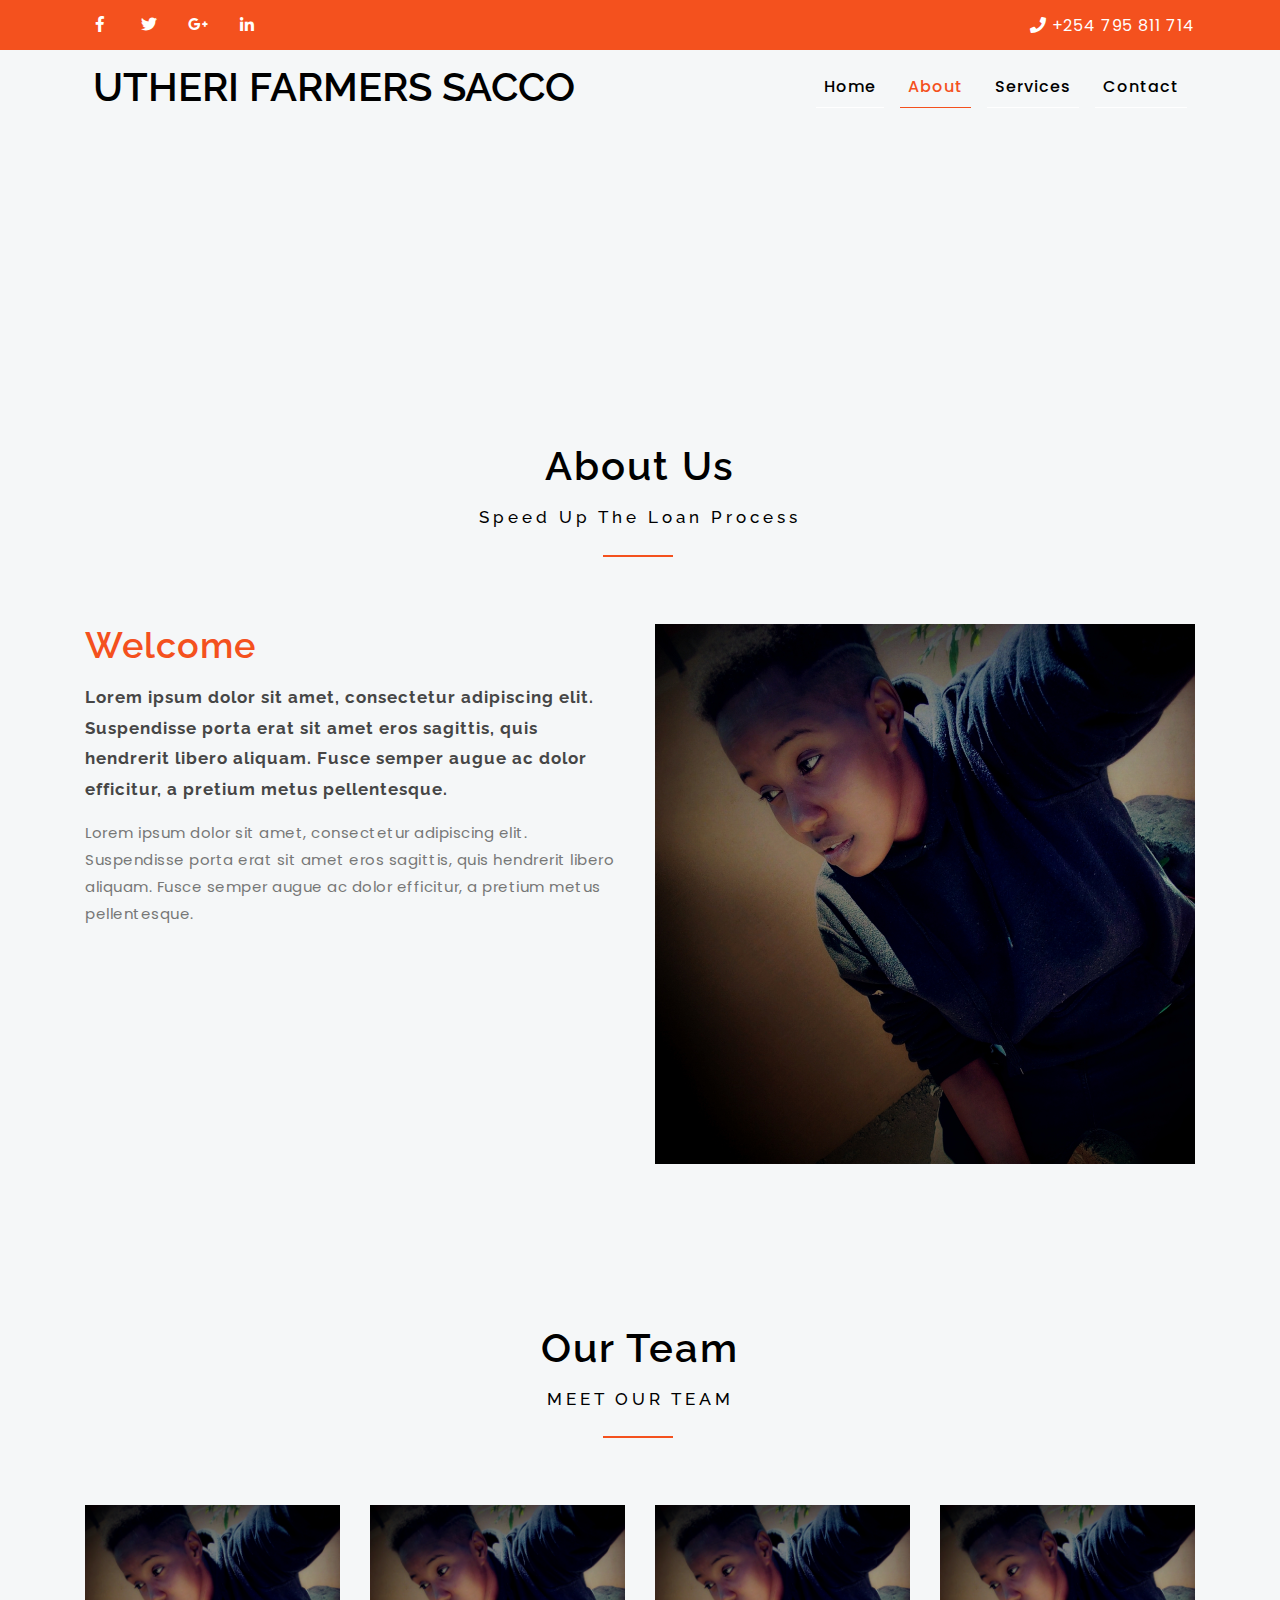
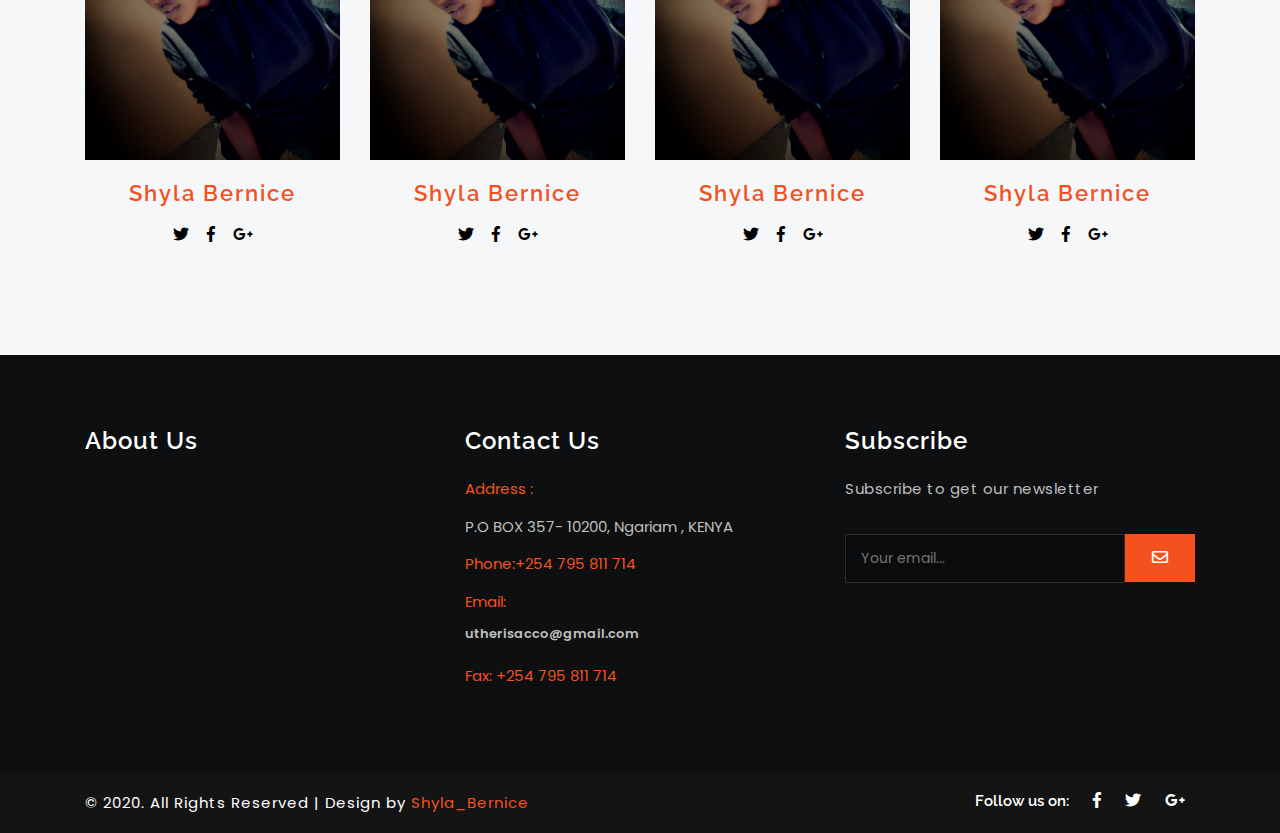
==== commit e3496c79: "change" ====
--- a/about.html
+++ b/about.html
@@ -105,35 +105,19 @@
 			<div class="row about-tp mt-md-5 pt-5">
 				<div class="col-lg-6 welcome-left">
 					<h3>Welcome</h3>
-					<h4>We are committed to offering travel services of the highest quality, combining our energy and enthusiasm, with our years
-						of experience. Our greatest satisfaction comes in serving large numbers of satisfied clients who have experienced the
-						joys and inspiration of travel.</h4>
+					<h4>Lorem ipsum dolor sit amet, consectetur adipiscing elit. Suspendisse porta erat sit amet eros sagittis, quis hendrerit
+						libero aliquam. Fusce semper augue ac dolor efficitur, a pretium metus pellentesque.</h4>
 					<p>Lorem ipsum dolor sit amet, consectetur adipiscing elit. Suspendisse porta erat sit amet eros sagittis, quis hendrerit
 						libero aliquam. Fusce semper augue ac dolor efficitur, a pretium metus pellentesque.</p>
 				</div>
 				<div class="col-lg-6 welcome-right">
 					<div class="welcome-right-top">
-						<img src="images/g1.jpg" alt="" class="img-fluid">
+						<img src="images/me.jpg" alt="" class="img-fluid">
 					</div>
 				</div>
 			</div>
 		</div>
 	</section>
-	<!-- //about -->
-	<!-- w3layouts_bottom -->
-<section class="w3layouts_bottom">
-	<div class="container">
-		<div class="row">
-			<div class="col-lg-9 w3layouts_getin_info">
-				<h3></h3>
-			</div>
-			<div class="col-lg-3 w3layouts_getin">
-				<a href="contact.html">Contact Us</a>
-			</div>
-		</div>
-	</div>
-</section>
-<!-- //w3layouts_bottom -->
 
 	<!-- about-team -->
 	<section class="team py-5">
--- a/css/style.css
+++ b/css/style.css
@@ -1218,11 +1218,11 @@
 	font-size: 0.95em;
 }
 .banner-1 {
-    background: url(../images/bg2.jpg)no-repeat;
+    background: url(../image/me.jpg)no-repeat;
     height: 18vw;
 }
 .w3layouts_bottom {
-    background:url(../images/bg3.jpg) no-repeat 0px 0px;
+    background:url(../images/me.jpg) no-repeat 0px 0px;
 	text-align: center;
 	background-size: cover;
     -webkit-background-size: cover;
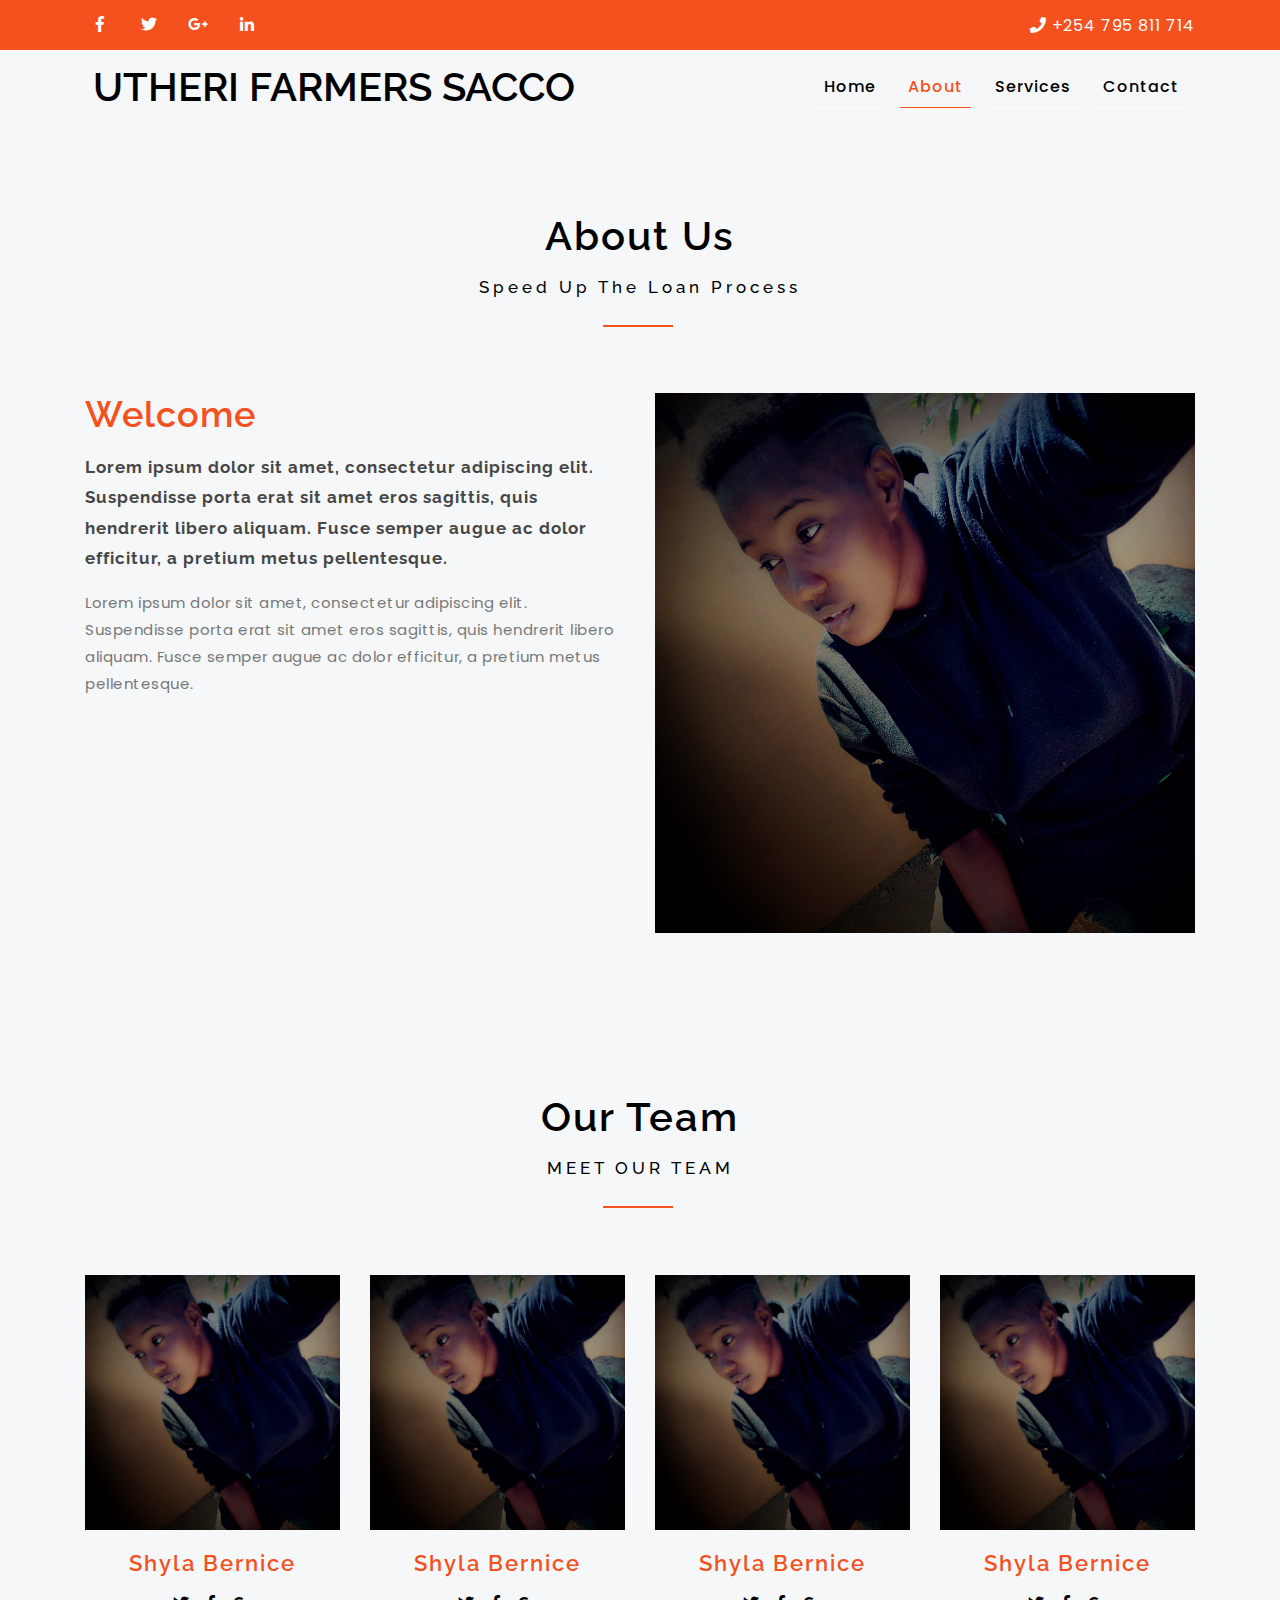
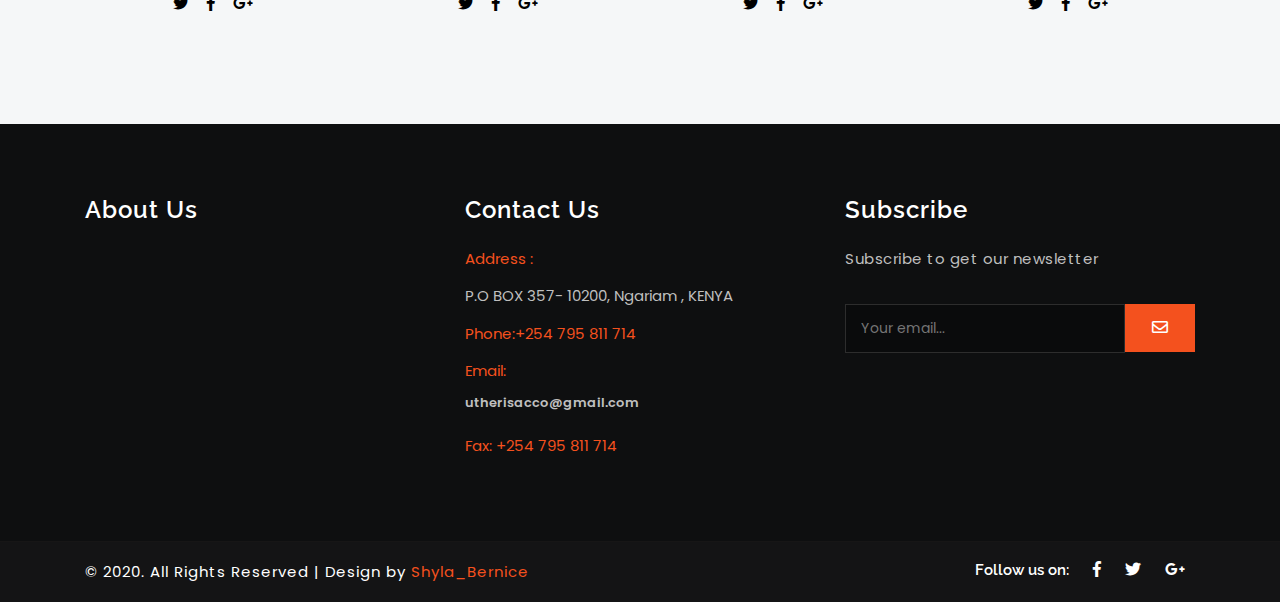
==== commit 0720ad50: "change" ====
--- a/about.html
+++ b/about.html
@@ -93,10 +93,7 @@
 			</div>
 		</header>
 		<!-- //header -->
-	<!-- banner -->
-	<section class="banner-1">
-	</section>
-	<!-- //banner -->
+	
 	<!-- about -->
 	<section class="welcome py-5">
 		<div class="container py-md-4 mt-md-3">
